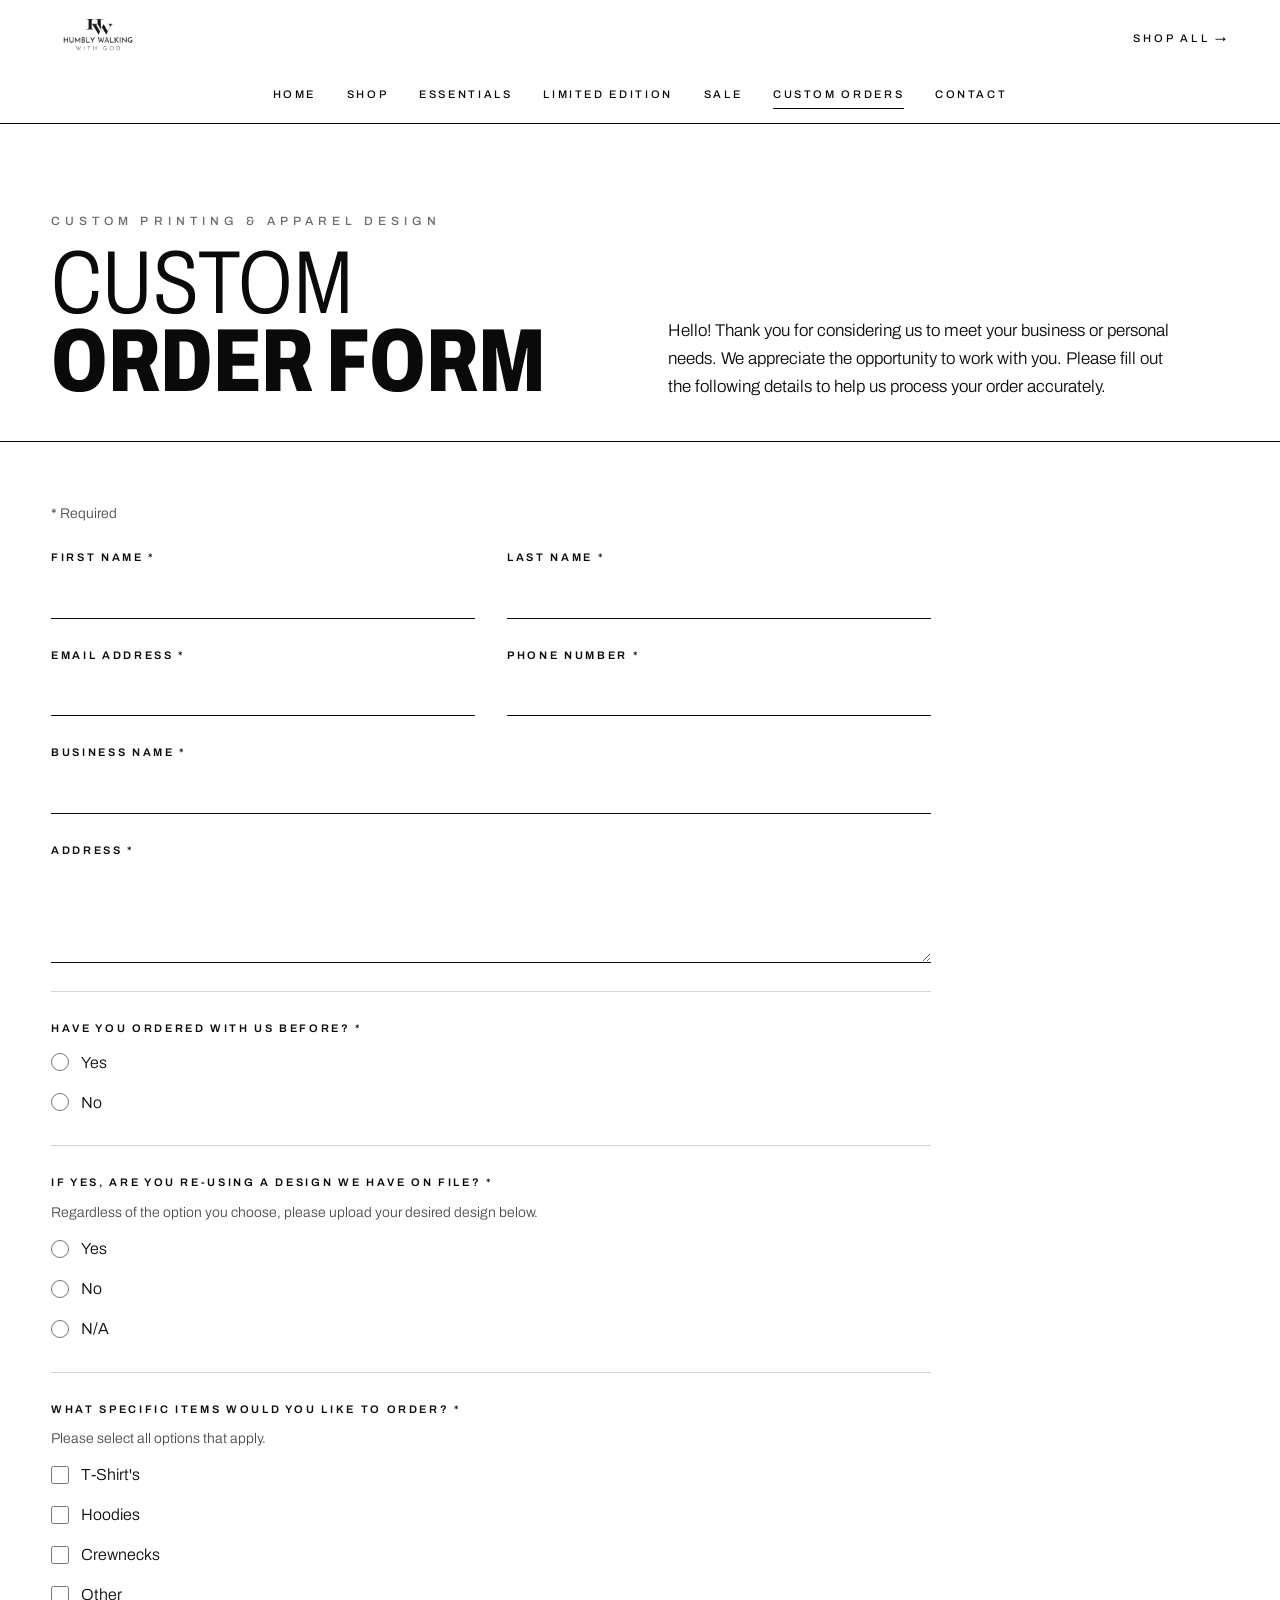
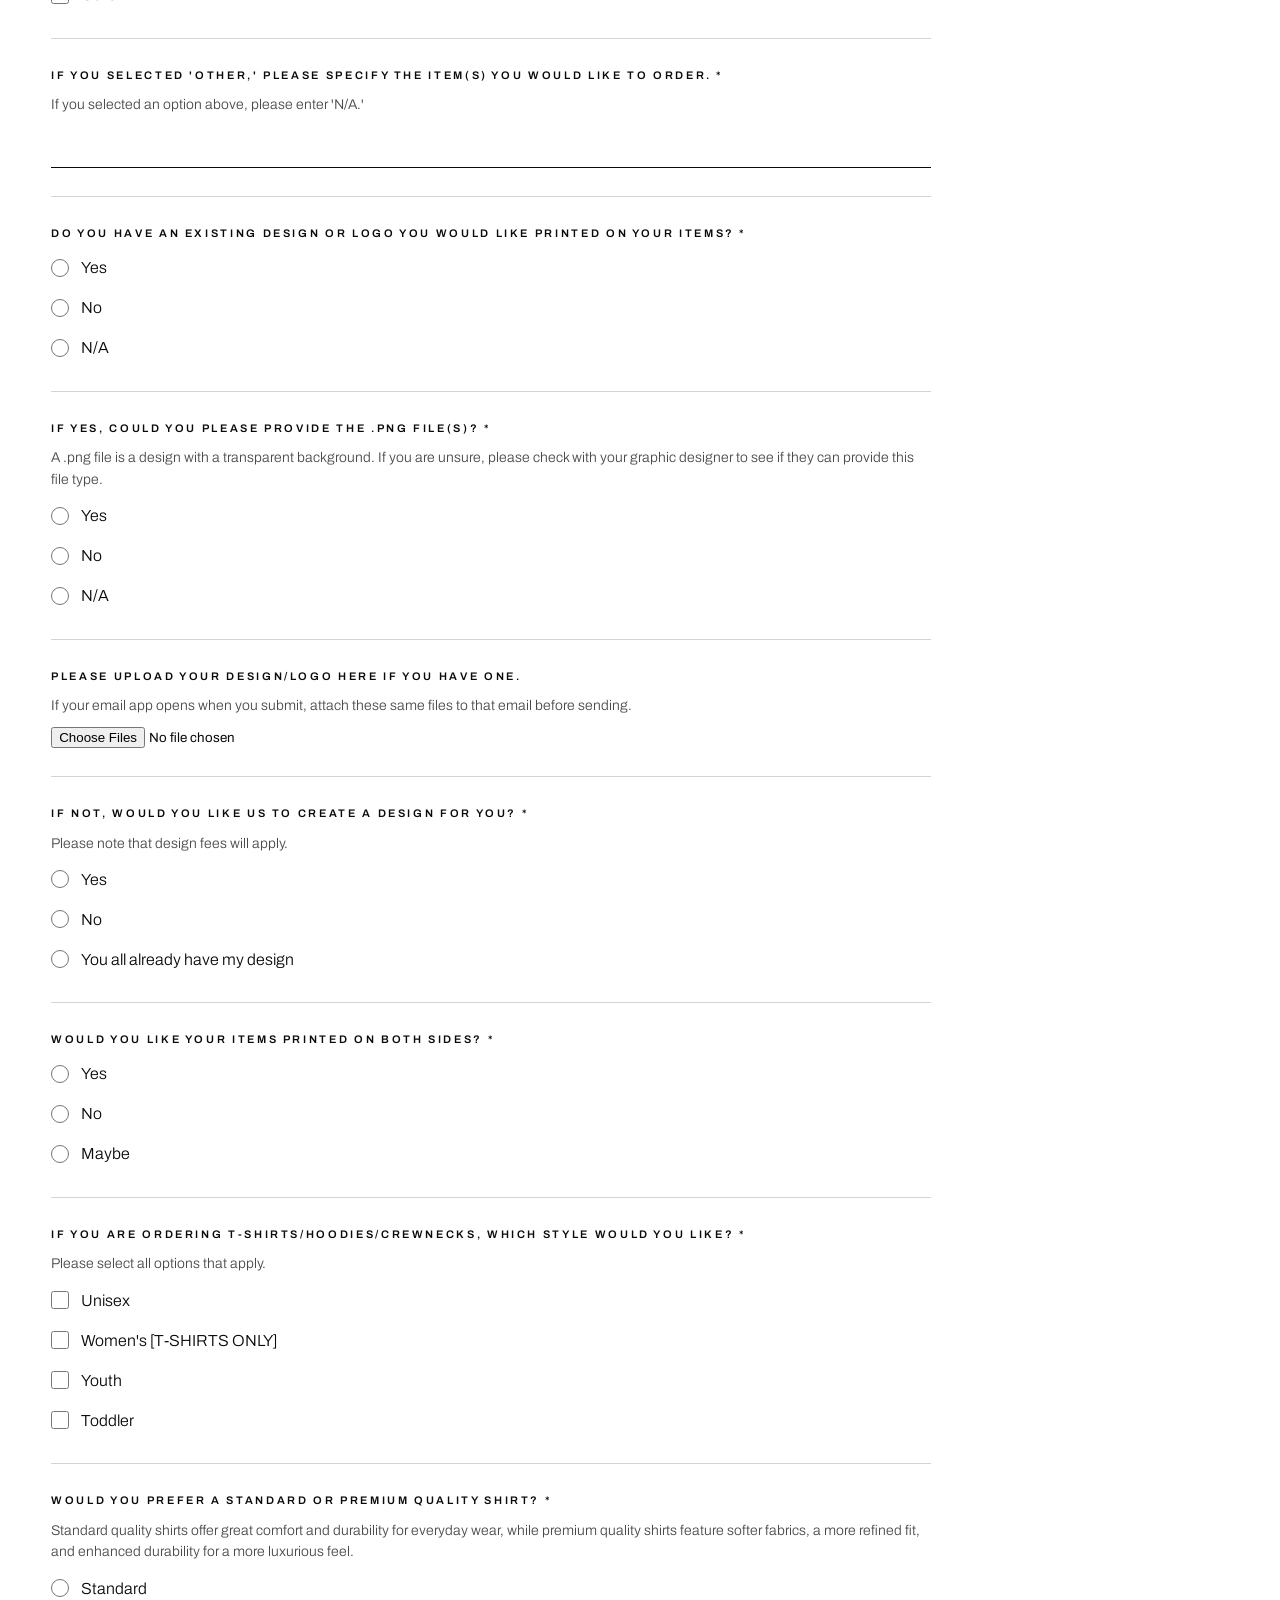
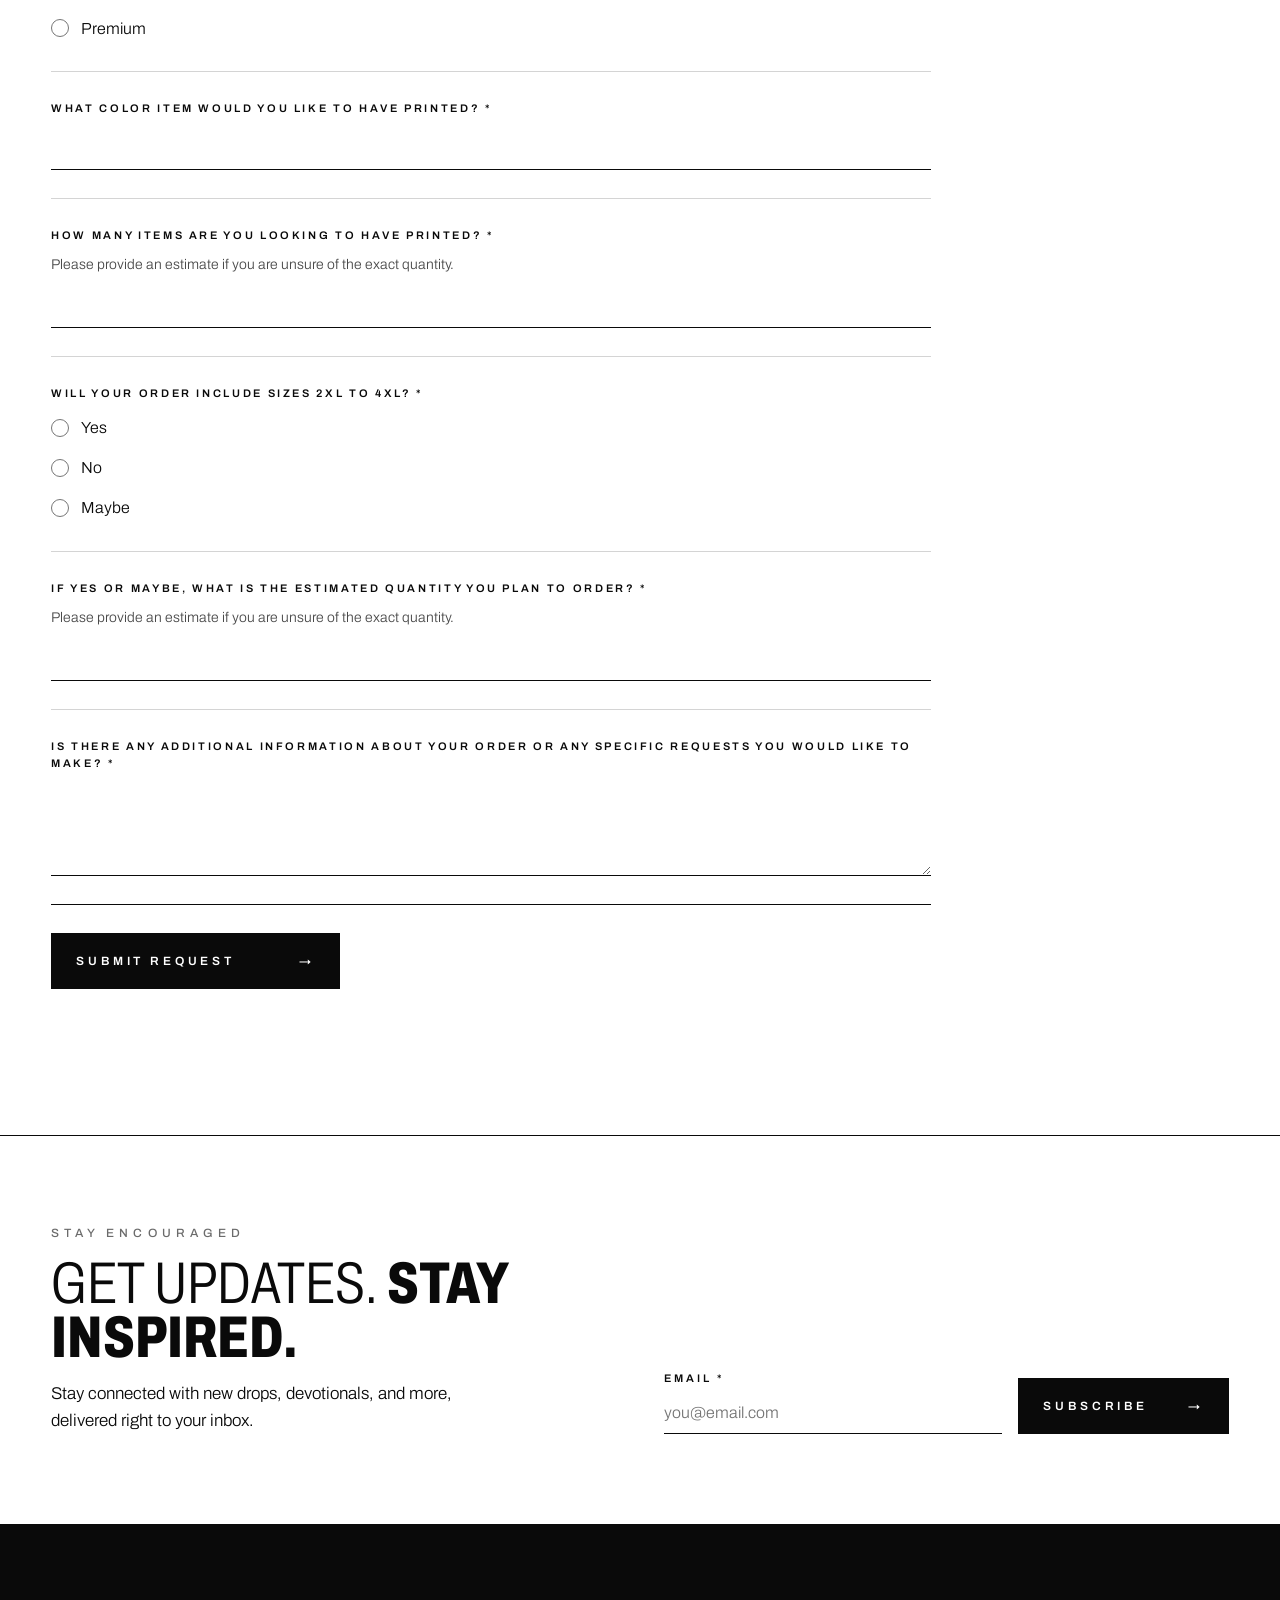
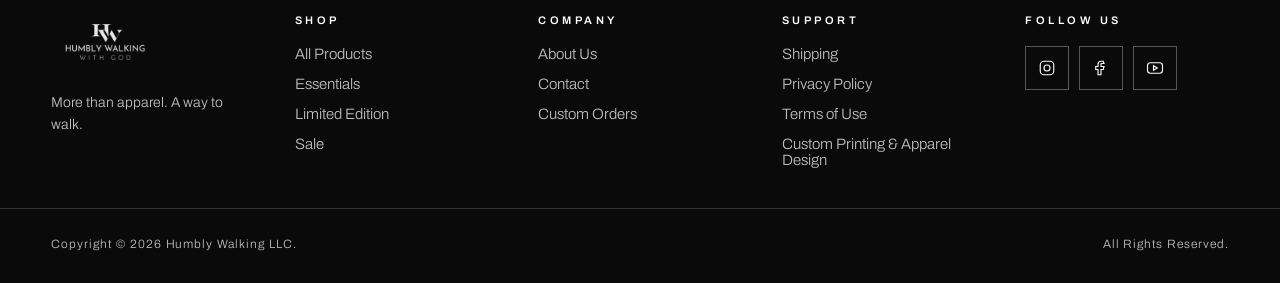
==== custom-orders/index.html @ 8a6c620a "Add files via upload" ====
<!DOCTYPE html>
<html lang="en">
<head>
<meta charset="utf-8">
<meta name="viewport" content="width=device-width, initial-scale=1">
<title>Custom Orders | Humbly Walking with God®</title>
<meta name="description" content="Request custom printing and apparel design from Humbly Walking with God®.">
<link rel="icon" href="/assets/images/logo.png">
<link rel="preconnect" href="https://fonts.googleapis.com">
<link rel="preconnect" href="https://fonts.gstatic.com" crossorigin>
<link href="https://fonts.googleapis.com/css2?family=Archivo:wdth,wght@62..125,200..900&display=swap" rel="stylesheet">
<link rel="stylesheet" href="/assets/site.css">
</head>
<body>
<div class="page">
<header class="site-header">
  <div class="wrap">
    <a class="logo" href="/" aria-label="Humbly Walking with God® home"><img src="/assets/images/logo.png" alt="Humbly Walking with God® logo" width="92" height="56"></a>
    <nav class="nav" aria-label="Main">
      <a href="/">Home</a>
      <a href="/shop/">Shop</a>
      <a href="/shop/essentials/">Essentials</a>
      <a href="/shop/limited-edition/">Limited Edition</a>
      <a href="/shop/sale/">Sale</a>
      <a href="/custom-orders/" aria-current="page">Custom Orders</a>
      <a href="/contact/">Contact</a>
    </nav>
    <div class="header-tools"><a href="/shop/">Shop All →</a></div>
  </div>
</header>
<main>

<section class="page-head split">
  <div class="wrap">
    <div style="display:flex;flex-direction:column;gap:16px">
      <p class="kicker">Custom Printing &amp; Apparel Design</p>
      <h1 class="cond" style="margin:0;font-size:clamp(48px,7vw,112px);line-height:.88">Custom <b>order form</b></h1>
    </div>
    <p style="margin:0;font-size:17px;font-weight:300;line-height:1.65;max-width:52ch;text-wrap:pretty">Hello! Thank you for considering us to meet your business or personal needs. We appreciate the opportunity to work with you. Please fill out the following details to help us process your order accurately.</p>
  </div>
</section>
<section class="wrap" style="padding-top:clamp(40px,5vw,72px)">
  <form id="custom-form" class="custom-form" novalidate>
    <p class="help" style="grid-column:1/-1;margin:0;font-size:14px;font-weight:300;color:#4a4a4a">* Required</p>
    <div class="q half" data-label="First Name" data-type="text"><label class="ql" for="q0">First Name <span aria-hidden="true">*</span></label><input id="q0" name="q0" type="text" required autocomplete="given-name"></div>
    <div class="q half" data-label="Last Name" data-type="text"><label class="ql" for="q1">Last Name <span aria-hidden="true">*</span></label><input id="q1" name="q1" type="text" required autocomplete="family-name"></div>
    <div class="q half" data-label="Email Address" data-type="email"><label class="ql" for="q2">Email Address <span aria-hidden="true">*</span></label><input id="q2" name="q2" type="email" required autocomplete="email"></div>
    <div class="q half" data-label="Phone Number" data-type="tel"><label class="ql" for="q3">Phone Number <span aria-hidden="true">*</span></label><input id="q3" name="q3" type="tel" required autocomplete="tel"></div>
    <div class="q full-plain" data-label="Business Name" data-type="text"><label class="ql" for="q4">Business Name <span aria-hidden="true">*</span></label><input id="q4" name="q4" type="text" required autocomplete="organization"></div>
    <div class="q full-plain" data-label="Address" data-type="area"><label class="ql" for="q5">Address <span aria-hidden="true">*</span></label><textarea id="q5" name="q5" rows="4" required autocomplete="street-address"></textarea></div>
    <fieldset class="q" data-label="Have you ordered with us before?" data-type="radio"><legend>Have you ordered with us before? <span aria-hidden="true">*</span></legend><label class="opt"><input type="radio" name="q6" value="Yes" required>Yes</label><label class="opt"><input type="radio" name="q6" value="No" required>No</label></fieldset>
    <fieldset class="q" data-label="If yes, are you re-using a design we have on file?" data-type="radio"><legend>If yes, are you re-using a design we have on file? <span aria-hidden="true">*</span></legend><p class="help" id="q7-h">Regardless of the option you choose, please upload your desired design below.</p><label class="opt"><input type="radio" name="q7" value="Yes" required>Yes</label><label class="opt"><input type="radio" name="q7" value="No" required>No</label><label class="opt"><input type="radio" name="q7" value="N/A" required>N/A</label></fieldset>
    <fieldset class="q" data-label="What specific items would you like to order?" data-type="check"><legend>What specific items would you like to order? <span aria-hidden="true">*</span></legend><p class="help" id="q8-h">Please select all options that apply.</p><label class="opt"><input type="checkbox" name="q8" value="T-Shirt&#x27;s">T-Shirt&#x27;s</label><label class="opt"><input type="checkbox" name="q8" value="Hoodies">Hoodies</label><label class="opt"><input type="checkbox" name="q8" value="Crewnecks">Crewnecks</label><label class="opt"><input type="checkbox" name="q8" value="Other">Other</label></fieldset>
    <div class="q" data-label="If you selected &#x27;Other,&#x27; please specify the item(s) you would like to order." data-type="text"><label class="ql" for="q9">If you selected &#x27;Other,&#x27; please specify the item(s) you would like to order. <span aria-hidden="true">*</span></label><p class="help" id="q9-h">If you selected an option above, please enter &#x27;N/A.&#x27;</p><input id="q9" name="q9" type="text" required aria-describedby="q9-h"></div>
    <fieldset class="q" data-label="Do you have an existing design or logo you would like printed on your items?" data-type="radio"><legend>Do you have an existing design or logo you would like printed on your items? <span aria-hidden="true">*</span></legend><label class="opt"><input type="radio" name="q10" value="Yes" required>Yes</label><label class="opt"><input type="radio" name="q10" value="No" required>No</label><label class="opt"><input type="radio" name="q10" value="N/A" required>N/A</label></fieldset>
    <fieldset class="q" data-label="If yes, could you please provide the .png file(s)?" data-type="radio"><legend>If yes, could you please provide the .png file(s)? <span aria-hidden="true">*</span></legend><p class="help" id="q11-h">A .png file is a design with a transparent background. If you are unsure, please check with your graphic designer to see if they can provide this file type.</p><label class="opt"><input type="radio" name="q11" value="Yes" required>Yes</label><label class="opt"><input type="radio" name="q11" value="No" required>No</label><label class="opt"><input type="radio" name="q11" value="N/A" required>N/A</label></fieldset>
    <div class="q" data-label="Please upload your design/logo here if you have one." data-type="file"><label class="ql" for="q12">Please upload your design/logo here if you have one.</label><p class="help">If your email app opens when you submit, attach these same files to that email before sending.</p><input id="q12" name="q12" type="file" multiple accept="image/*,.pdf,.ai,.eps,.svg"></div>
    <fieldset class="q" data-label="If not, would you like us to create a design for you?" data-type="radio"><legend>If not, would you like us to create a design for you? <span aria-hidden="true">*</span></legend><p class="help" id="q13-h">Please note that design fees will apply.</p><label class="opt"><input type="radio" name="q13" value="Yes" required>Yes</label><label class="opt"><input type="radio" name="q13" value="No" required>No</label><label class="opt"><input type="radio" name="q13" value="You all already have my design" required>You all already have my design</label></fieldset>
    <fieldset class="q" data-label="Would you like your items printed on both sides?" data-type="radio"><legend>Would you like your items printed on both sides? <span aria-hidden="true">*</span></legend><label class="opt"><input type="radio" name="q14" value="Yes" required>Yes</label><label class="opt"><input type="radio" name="q14" value="No" required>No</label><label class="opt"><input type="radio" name="q14" value="Maybe" required>Maybe</label></fieldset>
    <fieldset class="q" data-label="If you are ordering T-shirts/Hoodies/Crewnecks, which style would you like?" data-type="check"><legend>If you are ordering T-shirts/Hoodies/Crewnecks, which style would you like? <span aria-hidden="true">*</span></legend><p class="help" id="q15-h">Please select all options that apply.</p><label class="opt"><input type="checkbox" name="q15" value="Unisex">Unisex</label><label class="opt"><input type="checkbox" name="q15" value="Women&#x27;s [T-SHIRTS ONLY]">Women&#x27;s [T-SHIRTS ONLY]</label><label class="opt"><input type="checkbox" name="q15" value="Youth">Youth</label><label class="opt"><input type="checkbox" name="q15" value="Toddler">Toddler</label></fieldset>
    <fieldset class="q" data-label="Would you prefer a standard or premium quality shirt?" data-type="radio"><legend>Would you prefer a standard or premium quality shirt? <span aria-hidden="true">*</span></legend><p class="help" id="q16-h">Standard quality shirts offer great comfort and durability for everyday wear, while premium quality shirts feature softer fabrics, a more refined fit, and enhanced durability for a more luxurious feel.</p><label class="opt"><input type="radio" name="q16" value="Standard" required>Standard</label><label class="opt"><input type="radio" name="q16" value="Premium" required>Premium</label></fieldset>
    <div class="q" data-label="What color item would you like to have printed?" data-type="text"><label class="ql" for="q17">What color item would you like to have printed? <span aria-hidden="true">*</span></label><input id="q17" name="q17" type="text" required></div>
    <div class="q" data-label="How many items are you looking to have printed?" data-type="text"><label class="ql" for="q18">How many items are you looking to have printed? <span aria-hidden="true">*</span></label><p class="help" id="q18-h">Please provide an estimate if you are unsure of the exact quantity.</p><input id="q18" name="q18" type="text" required aria-describedby="q18-h"></div>
    <fieldset class="q" data-label="Will your order include sizes 2XL to 4XL?" data-type="radio"><legend>Will your order include sizes 2XL to 4XL? <span aria-hidden="true">*</span></legend><label class="opt"><input type="radio" name="q19" value="Yes" required>Yes</label><label class="opt"><input type="radio" name="q19" value="No" required>No</label><label class="opt"><input type="radio" name="q19" value="Maybe" required>Maybe</label></fieldset>
    <div class="q" data-label="If yes or maybe, what is the estimated quantity you plan to order?" data-type="text"><label class="ql" for="q20">If yes or maybe, what is the estimated quantity you plan to order? <span aria-hidden="true">*</span></label><p class="help" id="q20-h">Please provide an estimate if you are unsure of the exact quantity.</p><input id="q20" name="q20" type="text" required aria-describedby="q20-h"></div>
    <div class="q" data-label="Is there any additional information about your order or any specific requests you would like to make?" data-type="area"><label class="ql" for="q21">Is there any additional information about your order or any specific requests you would like to make? <span aria-hidden="true">*</span></label><textarea id="q21" name="q21" rows="4" required></textarea></div>
    <div class="form-end">
      <button class="btn" type="submit" style="min-width:280px;gap:64px">Submit Request <span aria-hidden="true">→</span></button>
      <p class="status" data-status role="status" style="font-size:15px"></p>
    </div>
  </form>
</section>
<section class="newsletter">
  <div class="wrap">
    <div style="display:flex;flex-direction:column;gap:16px">
      <p class="kicker">Stay Encouraged</p>
      <h2 class="h2 cond" style="font-size:clamp(40px,4.6vw,68px)">Get updates. <b>Stay inspired.</b></h2>
      <p style="margin:0;font-size:17px;font-weight:300;line-height:1.6;max-width:44ch">Stay connected with new drops, devotionals, and more, delivered right to your inbox.</p>
    </div>
    <form>
      <label class="field">Email *<input type="email" name="email" required placeholder="you@email.com" autocomplete="email"></label>
      <button class="btn" type="submit">Subscribe <span aria-hidden="true">→</span></button>
    </form>
  </div>
</section>

</main>

<footer class="site-footer">
  <div class="wrap footer-cols">
    <div>
      <img class="footer-logo" src="/assets/images/logo.png" alt="Humbly Walking with God® logo" width="105" height="64">
      <p style="margin:0;font-size:14px;font-weight:300;line-height:1.6;color:#bdbdbd;max-width:28ch">More than apparel. A way to walk.</p>
    </div>
    <div>
      <h2>Shop</h2>
      <a href="/shop/">All Products</a>
      <a href="/shop/essentials/">Essentials</a>
      <a href="/shop/limited-edition/">Limited Edition</a>
      <a href="/shop/sale/">Sale</a>
    </div>
    <div>
      <h2>Company</h2>
      <a href="/about/">About Us</a>
      <a href="/contact/">Contact</a>
      <a href="/custom-orders/">Custom Orders</a>
    </div>
    <div>
      <h2>Support</h2>
      <a href="/shipping/">Shipping</a>
      <a href="/privacy/">Privacy Policy</a>
      <a href="/terms/">Terms of Use</a>
      <a href="/custom-orders/">Custom Printing &amp; Apparel Design</a>
    </div>
    <div>
      <h2>Follow Us</h2>
      <div class="socials">
        <a href="https://www.instagram.com/humblywalkingwithgod" target="_blank" rel="noopener" aria-label="Instagram"><svg width="18" height="18" viewBox="0 0 24 24" fill="none" stroke="currentColor" stroke-width="1.5" aria-hidden="true"><rect x="3" y="3" width="18" height="18" rx="5"/><circle cx="12" cy="12" r="4"/><path d="M17.5 6.5h.01"/></svg></a>
        <a href="https://www.facebook.com/humblywalkingwithgod" target="_blank" rel="noopener" aria-label="Facebook"><svg width="18" height="18" viewBox="0 0 24 24" fill="none" stroke="currentColor" stroke-width="1.5" aria-hidden="true"><path d="M15 3h-3a4 4 0 0 0-4 4v3H5v4h3v7h4v-7h3l1-4h-4V7a1 1 0 0 1 1-1h3z"/></svg></a>
        <a href="https://www.youtube.com/@humblywalkingwithGod" target="_blank" rel="noopener" aria-label="YouTube"><svg width="18" height="18" viewBox="0 0 24 24" fill="none" stroke="currentColor" stroke-width="1.5" aria-hidden="true"><rect x="2" y="5" width="20" height="14" rx="4"/><path d="M10 9l5 3-5 3z"/></svg></a>
      </div>
    </div>
  </div>
  <div class="wrap legalbar">
    <span>Copyright © 2026 Humbly Walking LLC.</span>
    <span>All Rights Reserved.</span>
  </div>
</footer>
</div>
<script src="/assets/site.js"></script>
</body>
</html>
---- assets/site.css ----
*{box-sizing:border-box}
html{scroll-behavior:smooth}
body{margin:0;background:#fff;color:#0a0a0a;font-family:'Archivo',sans-serif;-webkit-font-smoothing:antialiased}
a{color:inherit;text-decoration:none}
a:hover{color:#6b6b6b}
img,video{display:block;max-width:100%}
button,input,textarea{font-family:inherit}
:focus-visible{outline:1px solid #0a0a0a;outline-offset:3px}
::selection{background:#0a0a0a;color:#fff}

.page{min-height:100vh;display:flex;flex-direction:column}
main{flex:1}
.wrap{max-width:1520px;margin:0 auto;padding-left:clamp(20px,4vw,56px);padding-right:clamp(20px,4vw,56px)}
.kicker{margin:0;font-size:12px;font-weight:500;letter-spacing:.42em;text-transform:uppercase;color:#6b6b6b}
.kicker.light{color:#a3a3a3}
.cond{font-weight:300;font-stretch:75%;text-transform:uppercase}
.cond b{font-weight:800}
.h1{margin:0;font-size:clamp(56px,8vw,128px);line-height:.88}
.h2{margin:0;font-size:clamp(40px,5.5vw,84px);line-height:.92}
.lede{margin:0;font-size:clamp(17px,1.4vw,20px);font-weight:300;line-height:1.6}
.small-caps{font-size:11px;font-weight:500;letter-spacing:.28em;text-transform:uppercase}

/* buttons */
.btn{display:flex;justify-content:space-between;align-items:center;gap:56px;min-width:260px;padding:20px 24px;background:#0a0a0a;color:#fff;border:1px solid #0a0a0a;border-radius:0;font-size:12px;font-weight:600;letter-spacing:.32em;text-transform:uppercase;cursor:pointer;text-align:left}
.btn:hover{background:#fff;color:#0a0a0a}
.btn.inverse{background:#fff;color:#0a0a0a;border-color:#fff}
.btn.inverse:hover{background:transparent;color:#fff}
.btn[disabled]{opacity:.6;cursor:wait}

/* header */
.site-header{position:sticky;top:0;z-index:20;background:#fff;border-bottom:1px solid #0a0a0a}
.site-header .wrap{display:flex;flex-wrap:wrap;align-items:center;justify-content:space-between;column-gap:32px;min-height:84px}
.logo{display:flex;align-items:center;padding:10px 0}
.logo img{height:56px;width:auto}
.nav{order:3;flex:1 1 100%;min-width:0;display:flex;flex-wrap:wrap;justify-content:center;gap:8px clamp(18px,2.4vw,40px);padding:4px 0 14px;font-size:11px;font-weight:500;letter-spacing:.24em;text-transform:uppercase;white-space:nowrap}
.nav a{padding:8px 0;border-bottom:1px solid transparent}
.nav a[aria-current="page"]{border-bottom-color:#0a0a0a}
.header-tools{display:flex;gap:24px;align-items:center;font-size:11px;font-weight:500;letter-spacing:.28em;text-transform:uppercase;white-space:nowrap}

/* hero */
.hero{position:relative;min-height:min(92vh,960px);background:#0a0a0a;color:#fff;overflow:hidden;display:flex;align-items:flex-end}
.hero video{position:absolute;inset:0;width:100%;height:100%;object-fit:cover;filter:grayscale(1) contrast(1.05) brightness(.62)}
.hero .wrap{position:relative;width:100%;padding-top:clamp(48px,8vw,120px);padding-bottom:clamp(48px,8vw,120px);display:flex;flex-direction:column;gap:28px;align-items:flex-start}
.hero h1{margin:0;font-size:clamp(56px,9.5vw,150px);line-height:.88;letter-spacing:-.01em;max-width:12ch}
.hero .btn{margin-top:12px;min-width:300px}

/* sections */
.section-head{padding-top:clamp(72px,9vw,128px);padding-bottom:48px;display:flex;flex-direction:column;gap:16px}
.grid{display:grid;gap:clamp(12px,1.6vw,24px)}
.grid.collections{grid-template-columns:repeat(auto-fit,minmax(min(100%,300px),1fr))}
.grid.products{grid-template-columns:repeat(auto-fit,minmax(min(100%,420px),1fr))}
.grid.shop{grid-template-columns:repeat(auto-fill,minmax(min(100%,320px),1fr));padding-top:48px}
.tile{display:flex;flex-direction:column;gap:18px;color:#0a0a0a}
.tile:hover{color:#0a0a0a}
.tile .img{background:#fff;overflow:hidden;display:flex;align-items:center;justify-content:center}
.tile .img img{width:100%;height:100%;object-fit:contain;transition:transform .5s ease}
.tile:hover .img img{transform:scale(1.03)}
.tile .img.portrait{aspect-ratio:4/5}
.tile .img.square{aspect-ratio:1/1}
.tile .img.black{background:#0a0a0a;color:#fff}
.tile .img.black span{font-size:clamp(40px,5vw,76px);line-height:.9;text-align:center}
.tile .meta{display:flex;justify-content:space-between;align-items:baseline;gap:20px;border-top:1px solid #0a0a0a;padding-top:16px}
.tile .label{font-size:clamp(22px,2vw,28px);font-weight:600;font-stretch:75%;letter-spacing:.06em;text-transform:uppercase}
.tile .name{font-size:18px;font-weight:500;line-height:1.3;text-wrap:pretty}
.tile .price{font-size:18px;font-weight:500}
.tile .col{display:flex;flex-direction:column;gap:6px}

.mission-photo{margin-top:clamp(72px,9vw,128px);background:#0a0a0a}
.black-band{background:#0a0a0a;color:#fff}
.black-band .inner{padding-top:clamp(64px,8vw,120px);padding-bottom:clamp(64px,8vw,120px);display:grid;grid-template-columns:repeat(auto-fit,minmax(min(100%,440px),1fr));gap:56px;align-items:end}
.black-band .h1{font-size:clamp(56px,8vw,128px)}
.ruled{display:flex;flex-direction:column;gap:24px;border-top:1px solid currentColor;padding-top:28px;max-width:40ch}
.ruled p{margin:0}
.ruled a{font-size:12px;font-weight:600;letter-spacing:.32em;text-transform:uppercase}
.black-band a:hover{color:#bdbdbd}

/* page header */
.page-head{border-bottom:1px solid #0a0a0a}
.page-head .wrap{padding-top:clamp(56px,7vw,104px);padding-bottom:40px;display:flex;flex-direction:column;gap:16px}
.page-head.split .wrap{display:grid;grid-template-columns:repeat(auto-fit,minmax(min(100%,420px),1fr));gap:32px 56px;align-items:end}
.filters{display:flex;flex-wrap:wrap;justify-content:space-between;align-items:center;gap:16px}
.filters nav{display:flex;gap:28px;overflow-x:auto;max-width:100%;min-width:0}
.filters nav a{padding:18px 0;border-bottom:1px solid transparent;font-size:11px;font-weight:600;letter-spacing:.28em;text-transform:uppercase;white-space:nowrap}
.filters nav a[aria-current="page"]{border-bottom-color:#0a0a0a}
.empty{padding-top:96px;display:flex;flex-direction:column;gap:24px;align-items:flex-start}

/* product */
.crumbs{padding-top:20px;padding-bottom:20px;display:flex;gap:12px;font-size:11px;font-weight:500;letter-spacing:.28em;text-transform:uppercase;color:#6b6b6b}
.crumbs span:last-child{color:#0a0a0a}
.product{display:grid;grid-template-columns:repeat(auto-fit,minmax(min(100%,460px),1fr));gap:clamp(32px,5vw,80px)}
.gallery{display:flex;flex-direction:column;gap:12px}
.gallery .main{background:#fff;display:flex;align-items:center;justify-content:center;min-height:360px}
.gallery .main img{width:100%;height:auto;max-height:820px;object-fit:contain}
.thumbs{display:flex;gap:12px}
.thumbs button{width:96px;aspect-ratio:1/1;padding:0;border:1px solid transparent;background:#fff;cursor:pointer;border-radius:0}
.thumbs button[aria-pressed="true"]{border-color:#0a0a0a}
.thumbs img{width:100%;height:100%;object-fit:cover}
.buybox{padding:24px 0;display:flex;flex-direction:column;gap:32px;align-self:start;position:sticky;top:150px}
.buybox h1{margin:0;font-size:clamp(36px,3.6vw,56px);line-height:1;text-wrap:balance}
.row{display:flex;justify-content:space-between;border-top:1px solid #0a0a0a;padding-top:20px;font-size:11px;font-weight:600;letter-spacing:.28em;text-transform:uppercase}
.sizes{display:grid;grid-template-columns:repeat(auto-fill,minmax(64px,1fr));gap:8px}
.sizes button{padding:16px 12px;border:1px solid #0a0a0a;background:#fff;color:#0a0a0a;font-size:13px;font-weight:500;letter-spacing:.08em;cursor:pointer;text-align:left;border-radius:0}
.sizes button[aria-pressed="true"]{background:#0a0a0a;color:#fff}
.note{margin:0;font-size:14px;font-weight:300;line-height:1.6;color:#3d3d3d}
.note a{text-decoration:underline}
.status{margin:0;font-size:14px;font-weight:500;min-height:1em}

/* story */
.story{display:grid;grid-template-columns:repeat(auto-fit,minmax(min(100%,280px),1fr));gap:40px 32px}
.story div{display:flex;flex-direction:column;gap:16px;border-top:1px solid #fff;padding-top:24px}
.story h3{margin:0;font-size:22px;font-weight:600;font-stretch:75%;letter-spacing:.06em;text-transform:uppercase}
.story p{margin:0;font-size:16px;font-weight:300;line-height:1.65;text-wrap:pretty}

/* forms */
.field{display:flex;flex-direction:column;gap:8px;font-size:11px;font-weight:600;letter-spacing:.28em;text-transform:uppercase}
.field input,.field textarea{padding:12px 0;border:0;border-bottom:1px solid #0a0a0a;background:transparent;font-size:16px;font-weight:300;letter-spacing:0;text-transform:none;border-radius:0;width:100%;color:#0a0a0a}
.field textarea{resize:vertical}
.contact-form{display:grid;grid-template-columns:repeat(auto-fit,minmax(min(100%,220px),1fr));gap:28px;align-content:start;background:#f2f2f2;padding:clamp(24px,3vw,48px)}
.contact-form .full{grid-column:1/-1}
.info-rows{display:flex;flex-direction:column;border-top:1px solid #0a0a0a}
.info-rows div{padding:18px 0;border-bottom:1px solid #0a0a0a;display:flex;justify-content:space-between;gap:16px;flex-wrap:wrap}
.info-rows span:first-child{font-size:11px;font-weight:600;letter-spacing:.28em;text-transform:uppercase}
.info-rows span:last-child,.info-rows a{font-size:16px;font-weight:300}

.custom-form{display:grid;grid-template-columns:repeat(2,minmax(0,1fr));gap:28px 32px;max-width:880px}
@media (max-width:640px){.custom-form{grid-template-columns:1fr}.q.half{grid-column:1/-1}}
.q{grid-column:1/-1;display:flex;flex-direction:column;gap:10px;padding-top:28px;border-top:1px solid #d4d4d4;margin:0;border-left:0;border-right:0;border-bottom:0;padding-left:0;padding-right:0;padding-bottom:0;min-width:0}
.q.half{grid-column:span 1;padding-top:0;border-top:0}
.q.full-plain{padding-top:0;border-top:0}
.q legend,.q .ql{font-size:11px;font-weight:600;letter-spacing:.24em;text-transform:uppercase;line-height:1.6;padding:0;float:left;width:100%}
.q .help{margin:0;font-size:14px;font-weight:300;line-height:1.55;color:#4a4a4a;letter-spacing:0;text-transform:none;clear:both}
.q input[type=text],.q input[type=email],.q input[type=tel],.q textarea{padding:12px 0;border:0;border-bottom:1px solid #0a0a0a;background:transparent;font-size:16px;font-weight:300;border-radius:0;width:100%}
.q textarea{resize:vertical}
.opt{display:flex;align-items:center;gap:12px;font-size:16px;font-weight:300;cursor:pointer;padding:6px 0;clear:both}
.opt input{width:18px;height:18px;accent-color:#0a0a0a;margin:0;flex:none}
.form-end{grid-column:1/-1;display:flex;flex-direction:column;gap:16px;align-items:flex-start;border-top:1px solid #0a0a0a;padding-top:28px}

/* legal */
.legal{max-width:78ch;padding-top:clamp(40px,5vw,72px)}
.legal p,.legal ul{margin:0 0 18px;font-size:16px;font-weight:300;line-height:1.7;color:#1f1f1f;text-wrap:pretty}
.legal ul{padding-left:22px;display:flex;flex-direction:column;gap:10px}
.legal ul ul{margin:10px 0 0}
.legal h2{margin:48px 0 16px;padding-top:20px;border-top:1px solid #0a0a0a;font-size:clamp(22px,2vw,28px);font-weight:600;font-stretch:75%;letter-spacing:.04em;text-transform:uppercase}

/* newsletter */
.newsletter{margin-top:clamp(72px,9vw,128px);border-top:1px solid #0a0a0a}
.newsletter .wrap{padding-top:clamp(56px,7vw,96px);padding-bottom:clamp(56px,7vw,96px);display:grid;grid-template-columns:repeat(auto-fit,minmax(min(100%,420px),1fr));gap:48px;align-items:end}
.newsletter form{display:flex;flex-wrap:wrap;align-items:flex-end;gap:16px}
.newsletter .field{flex:1 1 240px}
.newsletter .btn{min-width:200px;gap:40px}

/* footer */
.site-footer{background:#0a0a0a;color:#fff}
.footer-cols{padding-top:clamp(56px,7vw,96px);display:grid;grid-template-columns:repeat(auto-fit,minmax(min(100%,200px),1fr));gap:48px 40px}
.footer-cols>div{display:flex;flex-direction:column;gap:14px}
.footer-cols h2{margin:0;font-size:11px;font-weight:600;letter-spacing:.32em;text-transform:uppercase;padding-bottom:6px}
.footer-cols a{font-size:15px;font-weight:300;color:#bdbdbd}
.footer-cols a:hover{color:#fff}
.footer-logo{height:64px;width:auto;align-self:flex-start;filter:invert(1)}
.socials{display:flex;flex-wrap:wrap;gap:10px}
.socials a{width:44px;height:44px;display:flex;align-items:center;justify-content:center;border:1px solid #555;color:#fff}
.socials a:hover{border-color:#fff;color:#fff}
.legalbar{margin-top:40px;padding-top:28px;padding-bottom:32px;border-top:1px solid #333;display:flex;flex-wrap:wrap;justify-content:space-between;gap:12px;font-size:12px;font-weight:300;letter-spacing:.08em;color:#bdbdbd}

/* checkout overlay */
.overlay{position:fixed;inset:0;z-index:100;background:rgba(10,10,10,.72);display:none;align-items:center;justify-content:center;padding:20px}
.overlay.open{display:flex}
.overlay .box{width:min(100%,520px);background:#fff;color:#0a0a0a;border:1px solid #0a0a0a}
.overlay .top{display:flex;justify-content:space-between;align-items:center;padding:18px 24px;border-bottom:1px solid #0a0a0a;font-size:11px;font-weight:600;letter-spacing:.32em;text-transform:uppercase}
.overlay .x{width:36px;height:36px;border:0;background:transparent;font-size:24px;line-height:1;cursor:pointer}
.overlay .item{display:grid;grid-template-columns:96px 1fr;gap:20px;padding:24px;align-items:center;border-bottom:1px solid #d4d4d4}
.overlay .item img{width:96px;height:96px;object-fit:contain;border:1px solid #e5e5e5}
.overlay .item div{display:flex;flex-direction:column;gap:6px}
.overlay .body{padding:24px;display:flex;flex-direction:column;gap:20px}
.overlay .body p{margin:0;font-size:16px;font-weight:300;line-height:1.6}
.overlay .linkbtn{align-self:flex-start;padding:4px 0;border:0;background:transparent;font-size:12px;font-weight:600;letter-spacing:.28em;text-transform:uppercase;text-decoration:underline;cursor:pointer;color:#0a0a0a}
.overlay .fine{font-size:12px!important;color:#4a4a4a}

@media (prefers-reduced-motion:reduce){.tile .img img{transition:none}html{scroll-behavior:auto}}
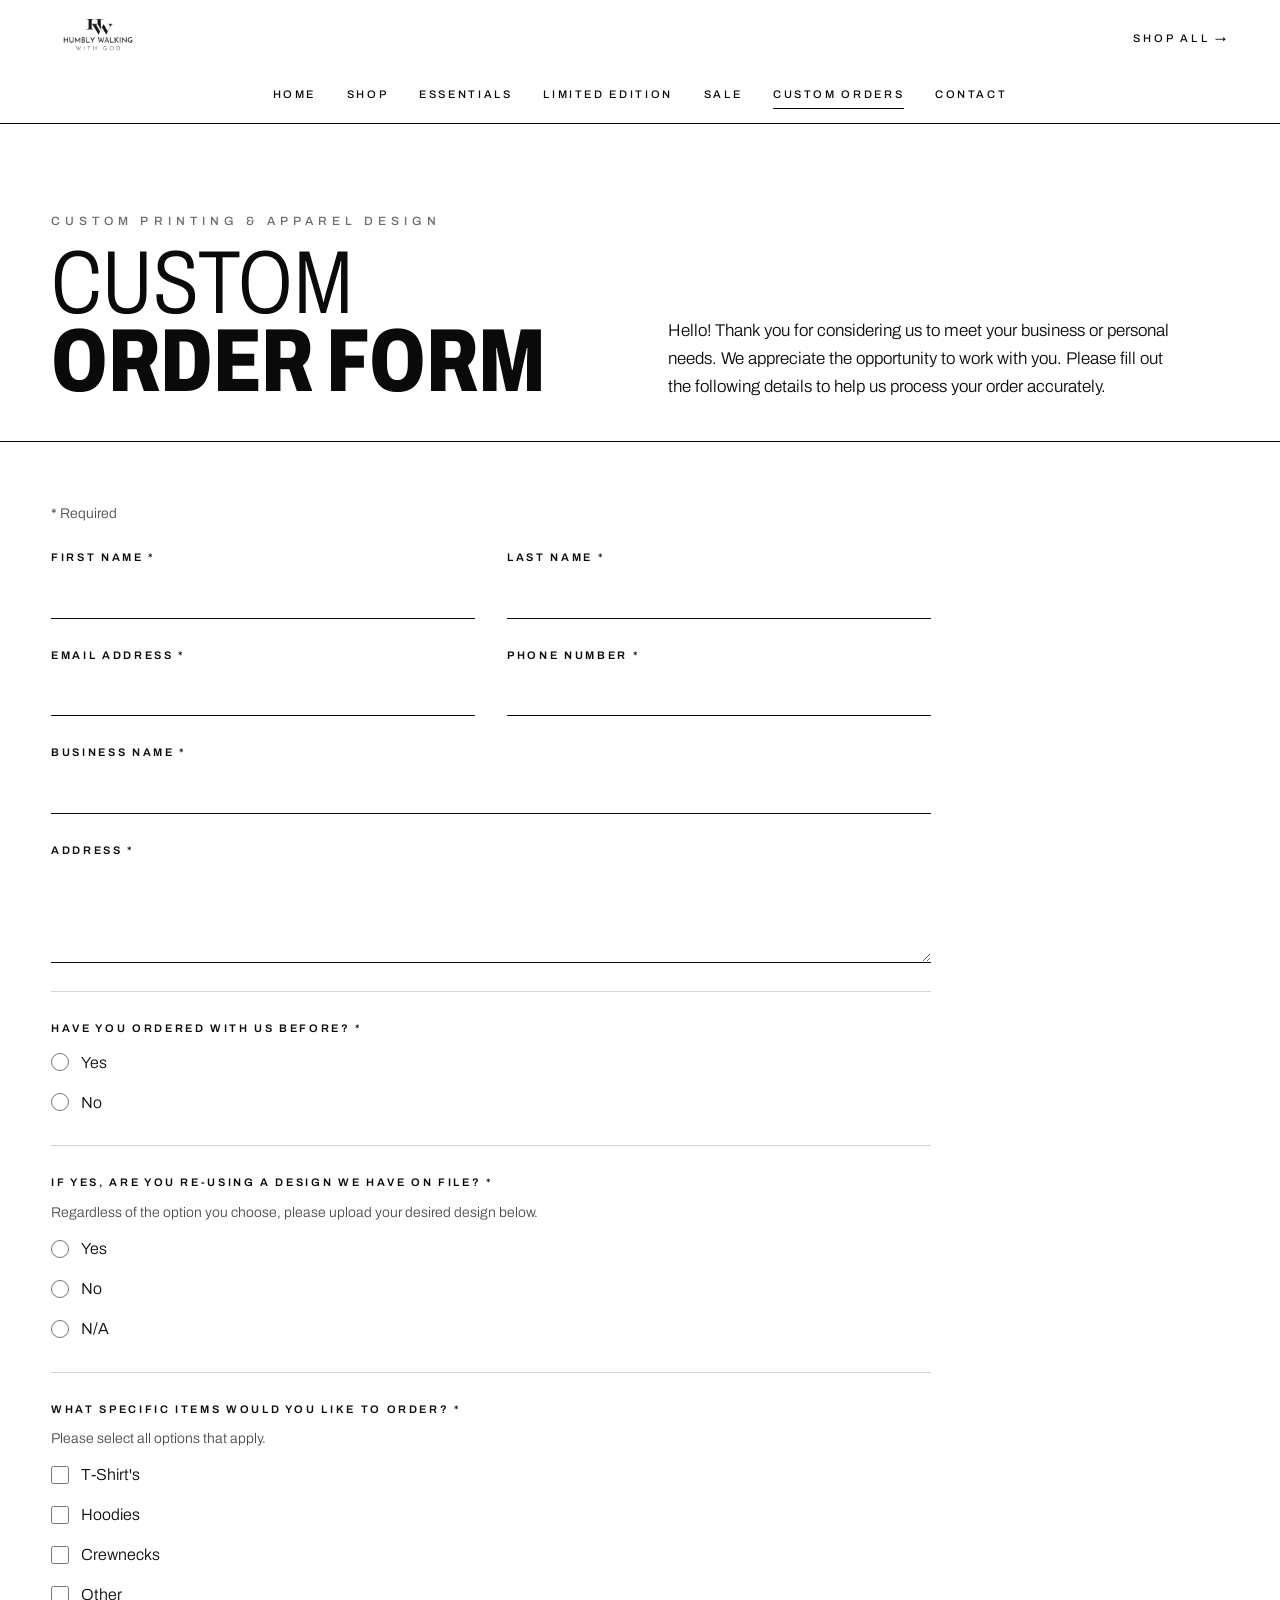
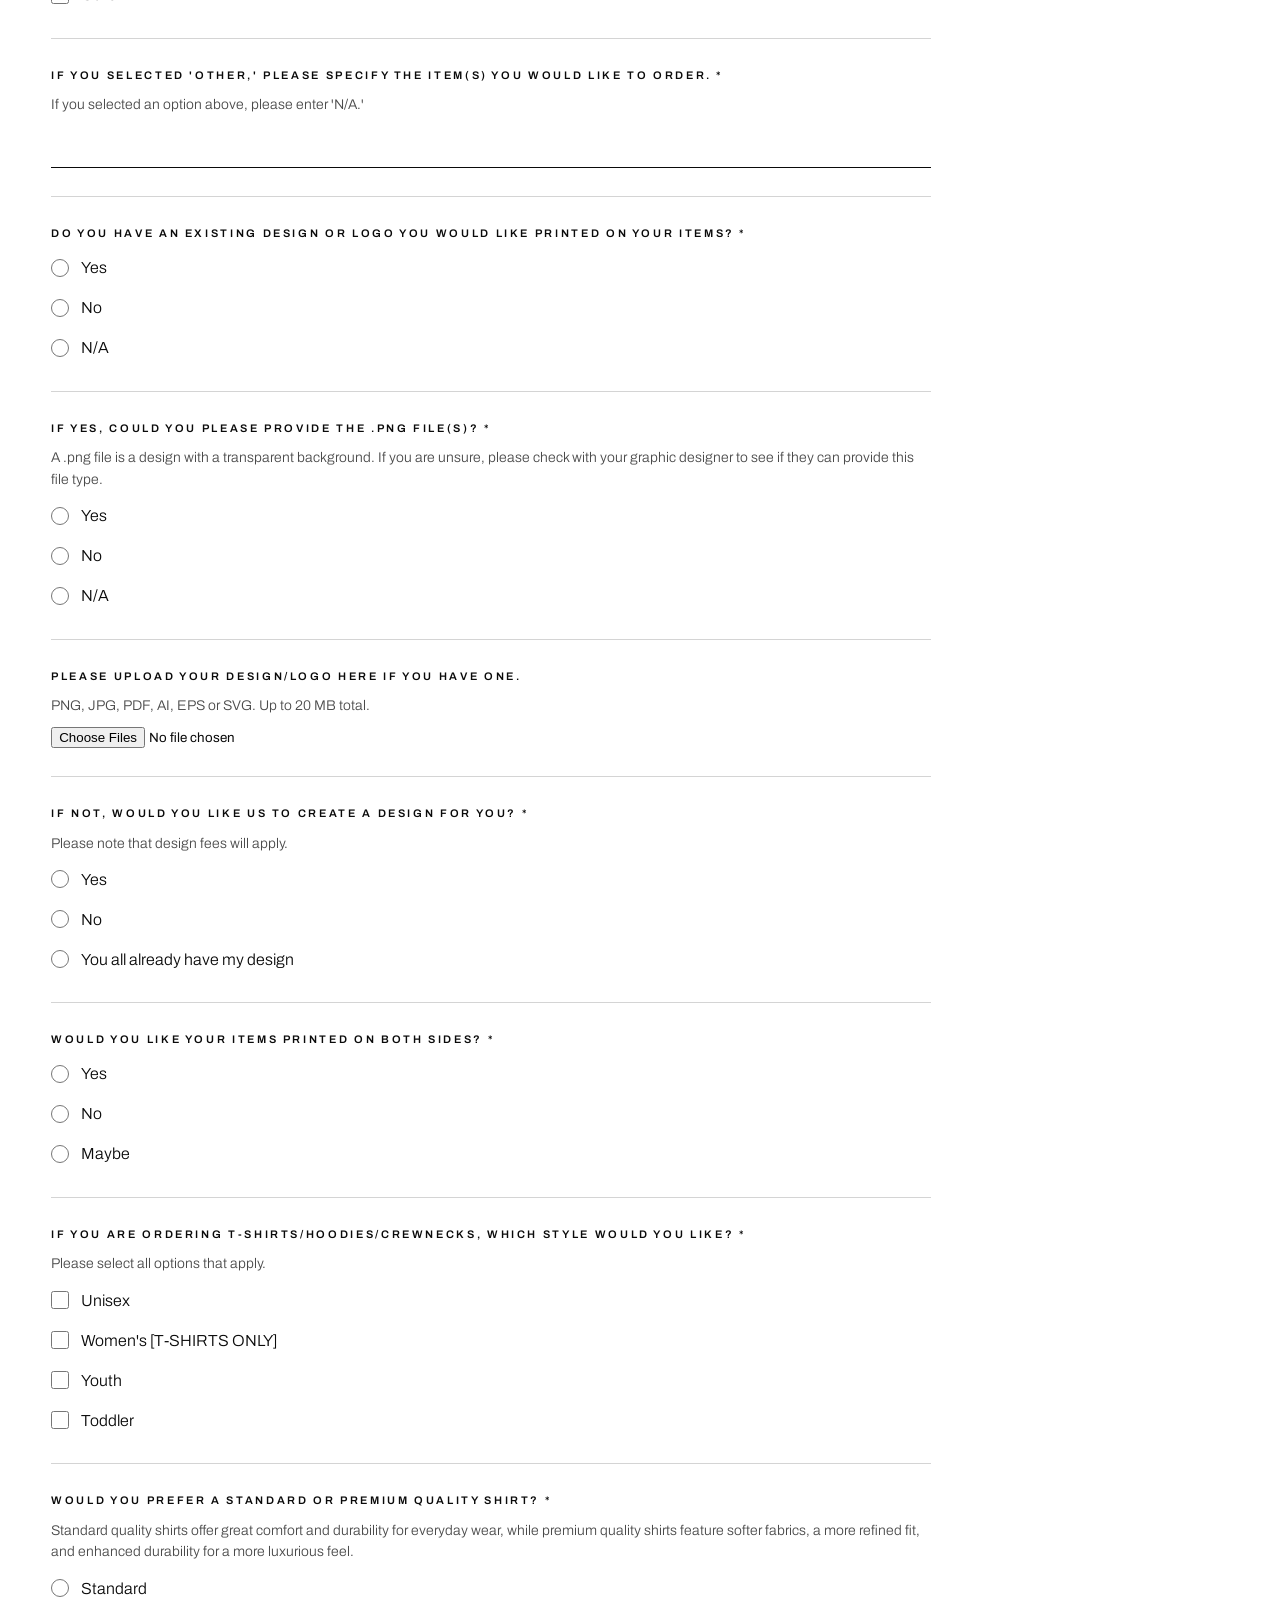
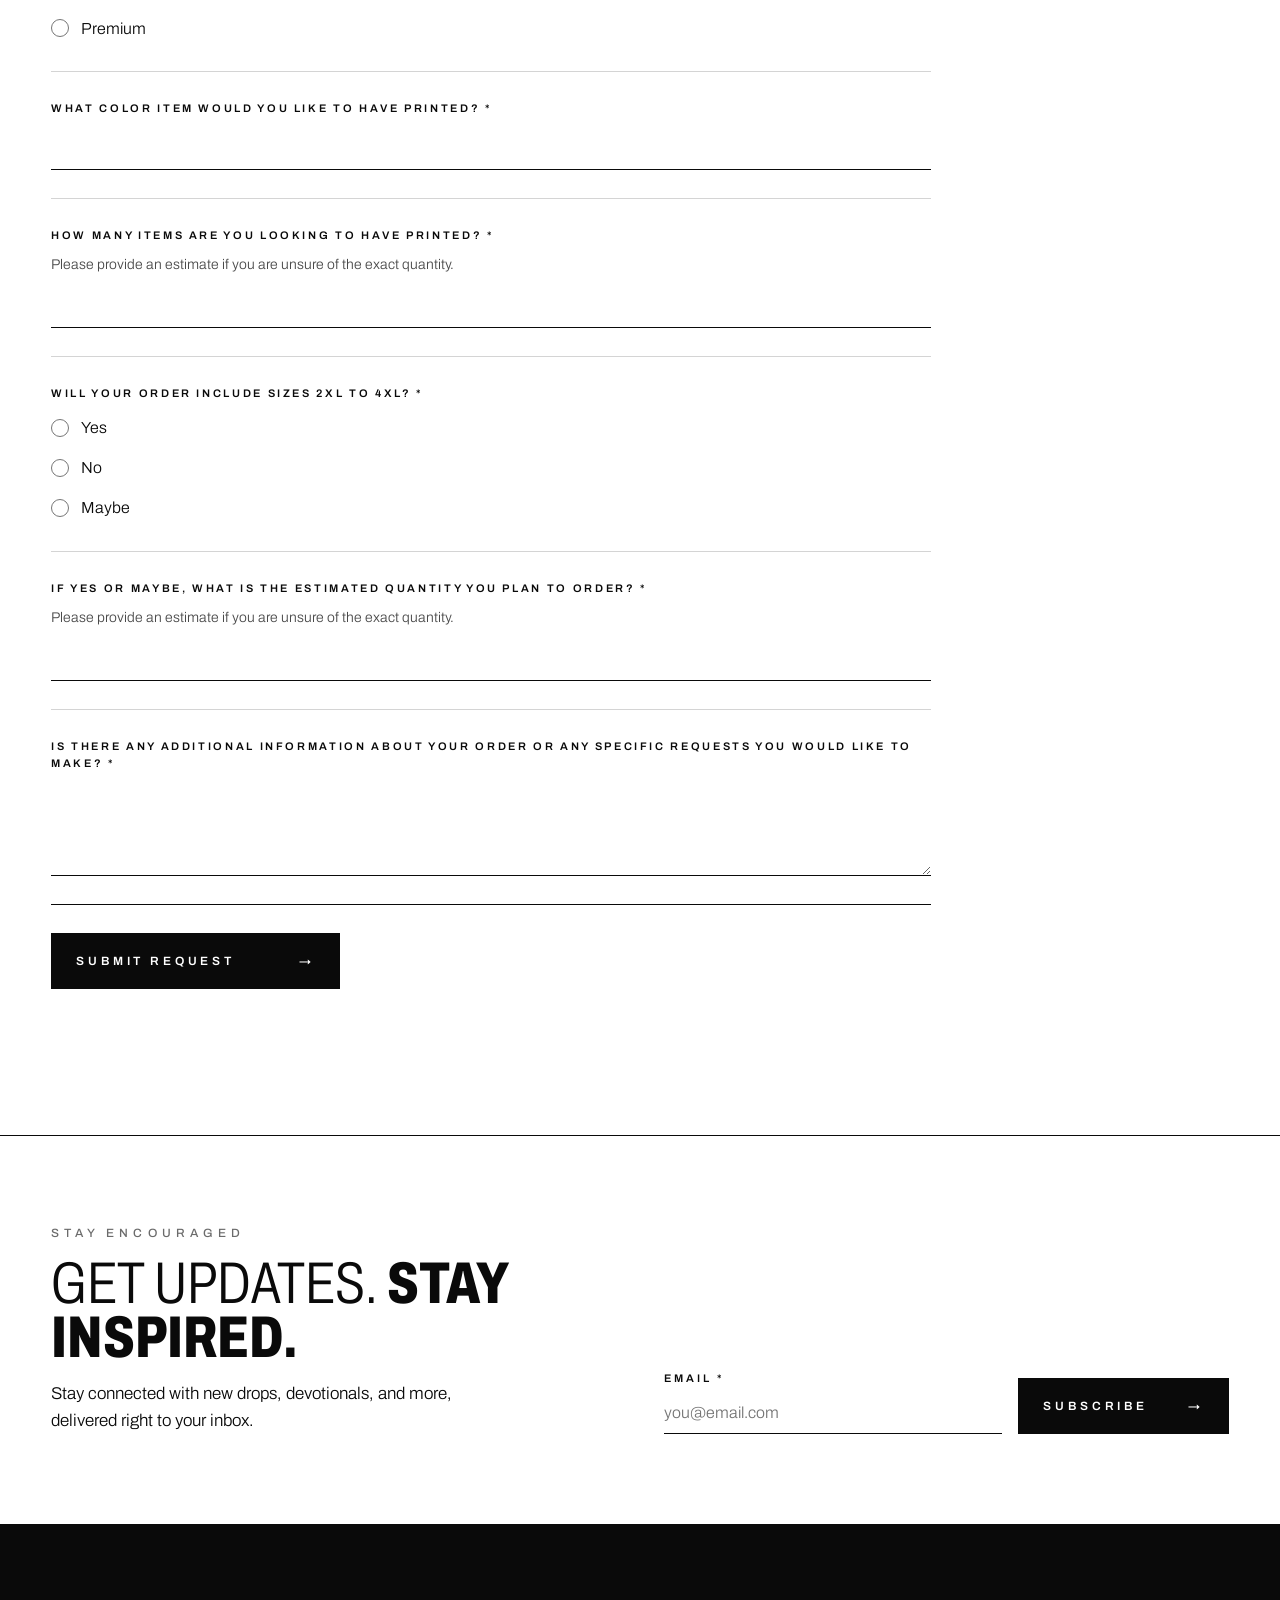
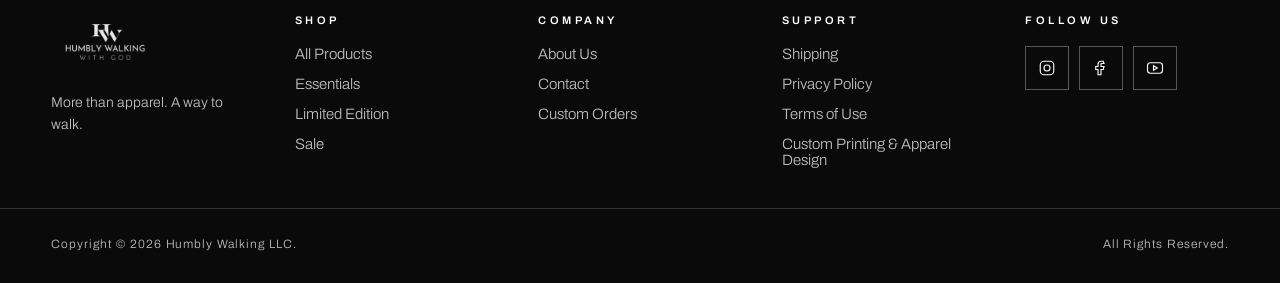
==== commit 95f37a38: "Add files via upload" ====
--- a/custom-orders/index.html
+++ b/custom-orders/index.html
@@ -54,7 +54,7 @@
     <div class="q" data-label="If you selected &#x27;Other,&#x27; please specify the item(s) you would like to order." data-type="text"><label class="ql" for="q9">If you selected &#x27;Other,&#x27; please specify the item(s) you would like to order. <span aria-hidden="true">*</span></label><p class="help" id="q9-h">If you selected an option above, please enter &#x27;N/A.&#x27;</p><input id="q9" name="q9" type="text" required aria-describedby="q9-h"></div>
     <fieldset class="q" data-label="Do you have an existing design or logo you would like printed on your items?" data-type="radio"><legend>Do you have an existing design or logo you would like printed on your items? <span aria-hidden="true">*</span></legend><label class="opt"><input type="radio" name="q10" value="Yes" required>Yes</label><label class="opt"><input type="radio" name="q10" value="No" required>No</label><label class="opt"><input type="radio" name="q10" value="N/A" required>N/A</label></fieldset>
     <fieldset class="q" data-label="If yes, could you please provide the .png file(s)?" data-type="radio"><legend>If yes, could you please provide the .png file(s)? <span aria-hidden="true">*</span></legend><p class="help" id="q11-h">A .png file is a design with a transparent background. If you are unsure, please check with your graphic designer to see if they can provide this file type.</p><label class="opt"><input type="radio" name="q11" value="Yes" required>Yes</label><label class="opt"><input type="radio" name="q11" value="No" required>No</label><label class="opt"><input type="radio" name="q11" value="N/A" required>N/A</label></fieldset>
-    <div class="q" data-label="Please upload your design/logo here if you have one." data-type="file"><label class="ql" for="q12">Please upload your design/logo here if you have one.</label><p class="help">If your email app opens when you submit, attach these same files to that email before sending.</p><input id="q12" name="q12" type="file" multiple accept="image/*,.pdf,.ai,.eps,.svg"></div>
+    <div class="q" data-label="Please upload your design/logo here if you have one." data-type="file"><label class="ql" for="q12">Please upload your design/logo here if you have one.</label><p class="help">PNG, JPG, PDF, AI, EPS or SVG. Up to 20 MB total.</p><input id="q12" name="q12" type="file" multiple accept="image/*,.pdf,.ai,.eps,.svg"></div>
     <fieldset class="q" data-label="If not, would you like us to create a design for you?" data-type="radio"><legend>If not, would you like us to create a design for you? <span aria-hidden="true">*</span></legend><p class="help" id="q13-h">Please note that design fees will apply.</p><label class="opt"><input type="radio" name="q13" value="Yes" required>Yes</label><label class="opt"><input type="radio" name="q13" value="No" required>No</label><label class="opt"><input type="radio" name="q13" value="You all already have my design" required>You all already have my design</label></fieldset>
     <fieldset class="q" data-label="Would you like your items printed on both sides?" data-type="radio"><legend>Would you like your items printed on both sides? <span aria-hidden="true">*</span></legend><label class="opt"><input type="radio" name="q14" value="Yes" required>Yes</label><label class="opt"><input type="radio" name="q14" value="No" required>No</label><label class="opt"><input type="radio" name="q14" value="Maybe" required>Maybe</label></fieldset>
     <fieldset class="q" data-label="If you are ordering T-shirts/Hoodies/Crewnecks, which style would you like?" data-type="check"><legend>If you are ordering T-shirts/Hoodies/Crewnecks, which style would you like? <span aria-hidden="true">*</span></legend><p class="help" id="q15-h">Please select all options that apply.</p><label class="opt"><input type="checkbox" name="q15" value="Unisex">Unisex</label><label class="opt"><input type="checkbox" name="q15" value="Women&#x27;s [T-SHIRTS ONLY]">Women&#x27;s [T-SHIRTS ONLY]</label><label class="opt"><input type="checkbox" name="q15" value="Youth">Youth</label><label class="opt"><input type="checkbox" name="q15" value="Toddler">Toddler</label></fieldset>
